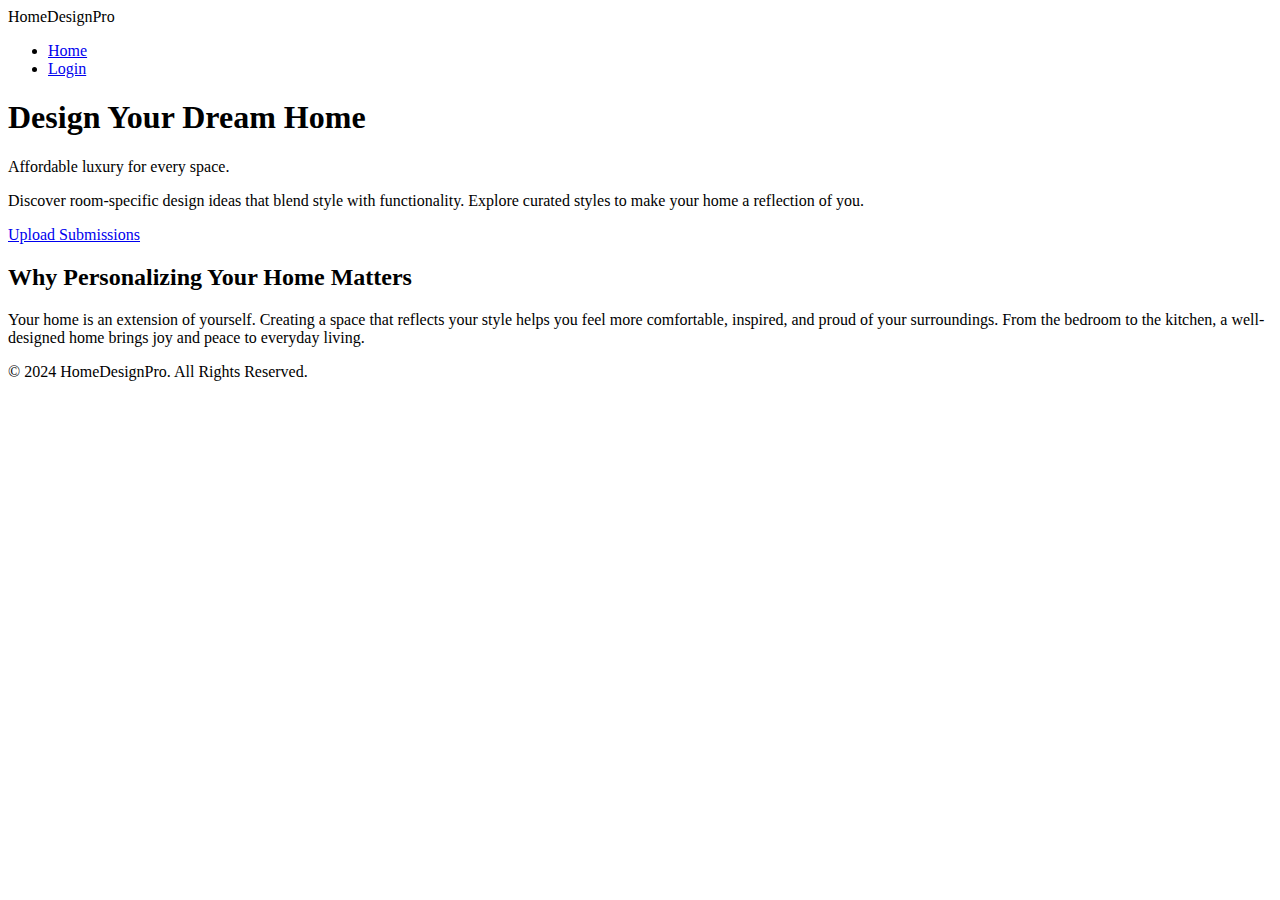
==== index.html @ cc045407 "Create index.html" ====
<!DOCTYPE html>
<html lang="en">
<head>
    <meta charset="UTF-8">
    <meta name="viewport" content="width=device-width, initial-scale=1.0">
    <title>Home Design Ideas</title>
    <link href="https://fonts.googleapis.com/css2?family=Poppins:wght@400;600&display=swap" rel="stylesheet">
    <link rel="stylesheet" href="styles.css">
</head>
<body>
    <header>
        <nav>
            <div class="logo">HomeDesignPro</div>
            <ul>
                <li><a href="index.html" class="active">Home</a></li>
                <li><a href="login.html">Login</a></li>
            </ul>
        </nav>
    </header>

    <section class="hero">
        <div class="hero-text">
            <h1>Design Your Dream Home</h1>
            <p>Affordable luxury for every space.</p>
            <p>Discover room-specific design ideas that blend style with functionality. Explore curated styles to make your home a reflection of you.</p>
            <a href="rooms.html" class="cta-button">Upload Submissions</a>
        </div>
    </section>

    <section class="why-important">
        <h2>Why Personalizing Your Home Matters</h2>
        <p>Your home is an extension of yourself. Creating a space that reflects your style helps you feel more comfortable, inspired, and proud of your surroundings. From the bedroom to the kitchen, a well-designed home brings joy and peace to everyday living.</p>
    </section>

    <footer>
        <p>&copy; 2024 HomeDesignPro. All Rights Reserved.</p>
    </footer>
</body>
</html>
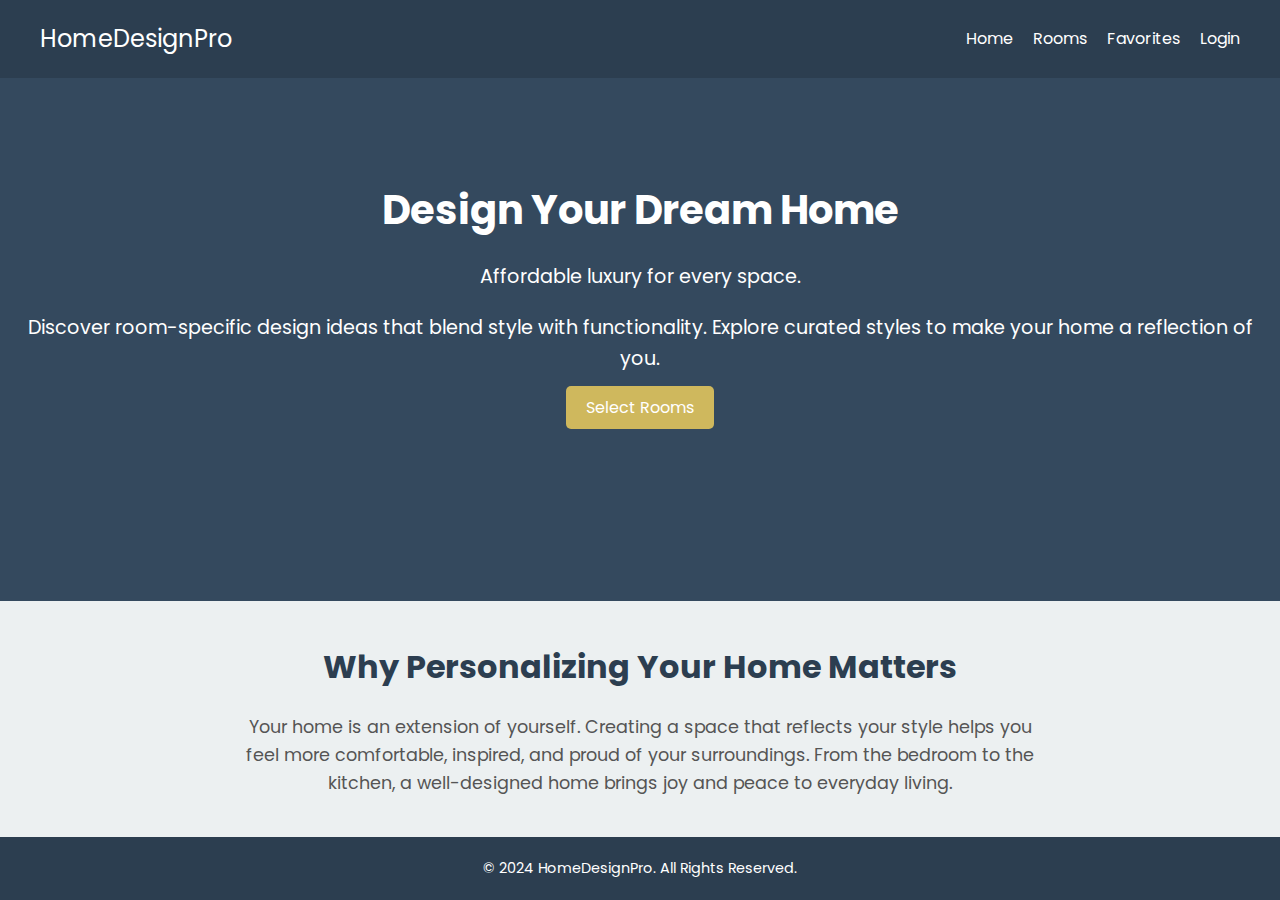
==== commit 29209ae2: "Add files via upload" ====
--- a/index.html
+++ b/index.html
@@ -1,39 +1,41 @@
-<!DOCTYPE html>
-<html lang="en">
-<head>
-    <meta charset="UTF-8">
-    <meta name="viewport" content="width=device-width, initial-scale=1.0">
-    <title>Home Design Ideas</title>
-    <link href="https://fonts.googleapis.com/css2?family=Poppins:wght@400;600&display=swap" rel="stylesheet">
-    <link rel="stylesheet" href="styles.css">
-</head>
-<body>
-    <header>
-        <nav>
-            <div class="logo">HomeDesignPro</div>
-            <ul>
-                <li><a href="index.html" class="active">Home</a></li>
-                <li><a href="login.html">Login</a></li>
-            </ul>
-        </nav>
-    </header>
-
-    <section class="hero">
-        <div class="hero-text">
-            <h1>Design Your Dream Home</h1>
-            <p>Affordable luxury for every space.</p>
-            <p>Discover room-specific design ideas that blend style with functionality. Explore curated styles to make your home a reflection of you.</p>
-            <a href="rooms.html" class="cta-button">Upload Submissions</a>
-        </div>
-    </section>
-
-    <section class="why-important">
-        <h2>Why Personalizing Your Home Matters</h2>
-        <p>Your home is an extension of yourself. Creating a space that reflects your style helps you feel more comfortable, inspired, and proud of your surroundings. From the bedroom to the kitchen, a well-designed home brings joy and peace to everyday living.</p>
-    </section>
-
-    <footer>
-        <p>&copy; 2024 HomeDesignPro. All Rights Reserved.</p>
-    </footer>
-</body>
-</html>
+<!DOCTYPE html>
+<html lang="en">
+<head>
+    <meta charset="UTF-8">
+    <meta name="viewport" content="width=device-width, initial-scale=1.0">
+    <title>Home Design Ideas</title>
+    <link href="https://fonts.googleapis.com/css2?family=Poppins:wght@400;600&display=swap" rel="stylesheet">
+    <link rel="stylesheet" href="styles.css">
+</head>
+<body>
+    <header>
+        <nav>
+            <div class="logo">HomeDesignPro</div>
+            <ul>
+                <li><a href="index.html" class="active">Home</a></li>
+                <li><a href="rooms.html">Rooms</a></li>
+                <li><a href="favorites.html">Favorites</a></li>
+                <li><a href="login.html">Login</a></li>
+            </ul>
+        </nav>
+    </header>
+
+    <section class="hero">
+        <div class="hero-text">
+            <h1>Design Your Dream Home</h1>
+            <p>Affordable luxury for every space.</p>
+            <p>Discover room-specific design ideas that blend style with functionality. Explore curated styles to make your home a reflection of you.</p>
+            <a href="rooms.html" class="cta-button">Select Rooms</a>
+        </div>
+    </section>
+
+    <section class="why-important">
+        <h2>Why Personalizing Your Home Matters</h2>
+        <p>Your home is an extension of yourself. Creating a space that reflects your style helps you feel more comfortable, inspired, and proud of your surroundings. From the bedroom to the kitchen, a well-designed home brings joy and peace to everyday living.</p>
+    </section>
+
+    <footer>
+        <p>&copy; 2024 HomeDesignPro. All Rights Reserved.</p>
+    </footer>
+</body>
+</html>
--- a/styles.css
+++ b/styles.css
@@ -0,0 +1,262 @@
+/* General Reset */
+* {
+    margin: 0;
+    padding: 0;
+    box-sizing: border-box;
+}
+
+body {
+    font-family: 'Poppins', sans-serif;
+    background-color: #f4f4f9;
+    color: #333;
+    line-height: 1.6;
+    display: flex;
+    flex-direction: column;
+    min-height: 100vh;
+}
+
+/* Header */
+header {
+    background-color: #2c3e50;
+    padding: 20px 0;
+}
+
+header nav {
+    display: flex;
+    justify-content: space-between;
+    max-width: 1200px;
+    margin: 0 auto;
+    align-items: center;
+}
+
+header .logo {
+    font-size: 1.5rem;
+    color: white;
+}
+
+header ul {
+    list-style: none;
+    display: flex;
+}
+
+header ul li {
+    margin-left: 20px;
+}
+
+header ul li a {
+    color: white;
+    text-decoration: none;
+}
+
+header ul li a:hover {
+    color: #cfb85d;
+}
+
+/* Hero Section */
+.hero {
+    background-color: #34495e;
+    color: white;
+    text-align: center;
+    padding: 100px 20px;
+    flex-grow: 1;  /* Makes sure it fills the screen */
+}
+
+.hero h1 {
+    font-size: 2.5rem;
+}
+
+.hero p {
+    font-size: 1.2rem;
+    margin: 20px 0;
+}
+
+.cta-button {
+    background-color: #cfb85d;
+    color: white;
+    padding: 15px 30px;
+    border: none;
+    border-radius: 5px;
+    cursor: pointer;
+    text-decoration: none;
+}
+
+.cta-button:hover {
+    background-color: #b58b3b;
+}
+
+/* Why Personalizing Your Home Section */
+.why-important {
+    padding: 40px 20px;
+    text-align: center;
+    background-color: #ecf0f1;
+}
+
+.why-important h2 {
+    font-size: 2rem;
+    color: #2c3e50;
+    margin-bottom: 20px;
+}
+
+.why-important p {
+    font-size: 1.1rem;
+    color: #555;
+    max-width: 800px;
+    margin: 0 auto;
+}
+
+/* Footer */
+footer {
+    background-color: #2c3e50;
+    color: white;
+    text-align: center;
+    padding: 20px 0;
+    margin-top: auto;
+}/* Room Grid */
+.room-grid {
+    display: grid;
+    grid-template-columns: repeat(auto-fit, minmax(250px, 1fr)); /* Responsive room cards */
+    gap: 20px;
+    padding: 20px 0;
+    text-align: center;
+}
+
+.room-card {
+    background-color: #fff;
+    border: 1px solid #ddd;
+    border-radius: 10px;
+    padding: 20px;
+    text-decoration: none;
+    color: #333;
+    font-weight: 600;
+    transition: transform 0.3s ease, box-shadow 0.3s ease;
+}
+
+.room-card:hover {
+    transform: translateY(-10px); /* Floating effect */
+    box-shadow: 0 8px 16px rgba(0, 0, 0, 0.1); /* Slight shadow on hover */
+}
+
+.room-card:active {
+    background-color: #cfb85d; /* Change background when clicked */
+}
+/* Auth Container */
+/* Auth Container (For both Login and Signup Pages) */
+.auth-container {
+    max-width: 400px;
+    margin: 100px auto;
+    padding: 20px;
+    background-color: white;
+    border-radius: 10px;
+    box-shadow: 0 4px 8px rgba(0, 0, 0, 0.1);
+    text-align: center;
+}
+
+
+.auth-container h2 {
+    font-size: 1.8rem;
+    margin-bottom: 20px;
+    color: #2c3e50;
+}
+
+.auth-container form {
+    display: flex;
+    flex-direction: column;
+    gap: 15px;
+}
+
+.auth-container label {
+    text-align: left;
+    font-weight: 600;
+    margin-bottom: 5px;
+}
+
+.auth-container input {
+    padding: 10px;
+    font-size: 1rem;
+    border: 1px solid #ddd;
+    border-radius: 5px;
+}
+
+.auth-container button {
+    padding: 10px;
+    font-size: 1rem;
+    background-color: #cfb85d;
+    color: white;
+    border: none;
+    border-radius: 5px;
+    cursor: pointer;
+}
+
+.auth-container button:hover {
+    background-color: #b58b3b;
+}
+
+.auth-container p {
+    margin-top: 20px;
+}
+
+.auth-container a {
+    color: #cfb85d;
+    text-decoration: none;
+}
+/* Favorites Page Styling */
+.favorite-item {
+    background-color: #fff;
+    border: 1px solid #ddd;
+    border-radius: 10px;
+    padding: 20px;
+    margin-bottom: 15px;
+    box-shadow: 0 4px 8px rgba(0, 0, 0, 0.1);
+    text-align: center;
+}
+
+#no-favorites {
+    font-size: 1.2rem;
+    color: #555;
+    text-align: center;
+    padding: 20px;
+}
+/* General button styles */
+button, .cta-button {
+    background-color: #cfb85d; /* Button background color */
+    color: white; /* Text color */
+    padding: 10px 20px; /* Padding */
+    border: none; /* No border */
+    border-radius: 5px; /* Rounded corners */
+    cursor: pointer; /* Pointer cursor on hover */
+    font-size: 1rem; /* Font size */
+    transition: background-color 0.3s; /* Smooth transition */
+}
+
+/* Button hover effect */
+button:hover, .cta-button:hover {
+    background-color: #b58b3b; /* Darker background on hover */
+}
+/* Style Grid */
+.style-grid {
+    display: grid;
+    grid-template-columns: repeat(auto-fit, minmax(250px, 1fr)); /* Responsive grid */
+    gap: 20px;
+    justify-items: center; /* Center items */
+    padding: 20px 0;
+}
+
+/* Style Card */
+.style-card {
+    background-color: #fff;
+    border: 1px solid #ddd;
+    border-radius: 10px;
+    padding: 20px;
+    text-align: center; /* Center text */
+    transition: transform 0.3s ease, box-shadow 0.3s ease;
+}
+
+.style-card:hover {
+    transform: translateY(-5px); /* Slight lift effect on hover */
+    box-shadow: 0 4px 8px rgba(0, 0, 0, 0.1); /* Shadow effect */
+}
+
+
+footer p {
+    font-size: 0.9rem;
+}
